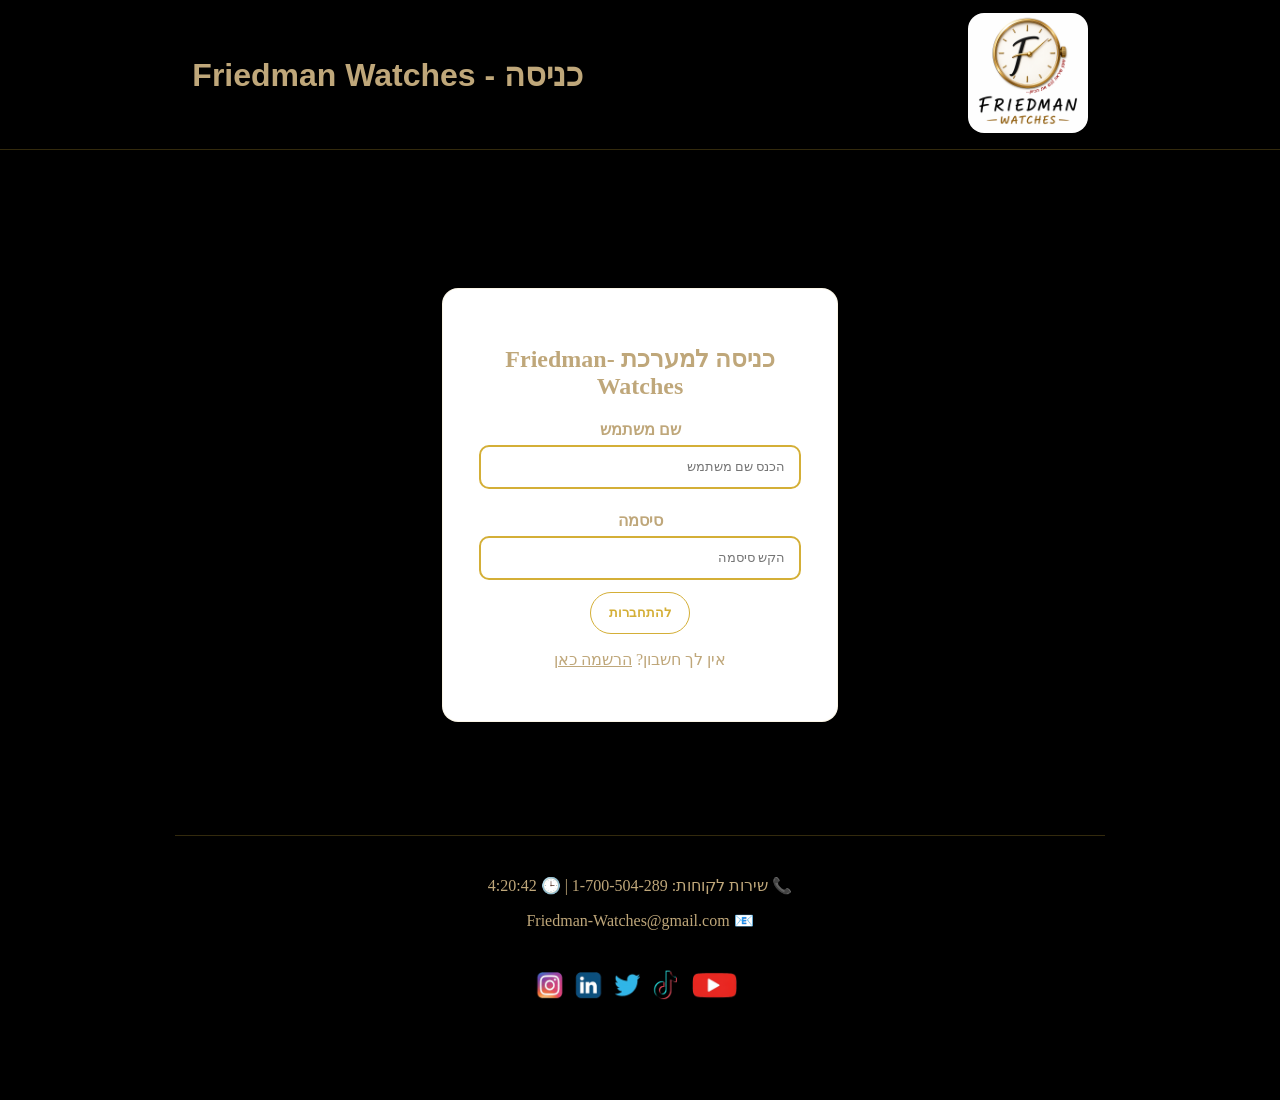
==== indexes/cart.html @ 8454060d "Initial commit: Friedman Watches site Co-Authored-By: Claude Opus 5.5 <noreply@anthropic.com>" ====
<!DOCTYPE html>
<html lang="he" dir="rtl">
<head>
    <meta charset="UTF-8">
    <meta name="viewport" content="width=device-width, initial-scale=1.0">
    <title>סל הקניות - Friedman Watches</title>
    <link rel="stylesheet" href="../styles/all.css">
    <link rel="stylesheet" href="../styles/cart.css">
</head>
<body>
    <header></header>

    <div class="cart-container">
        <h1>🛒 סל הקניות שלי</h1>

        <div class="cart-items" id="cartItems"></div>

        <div class="cart-summary" id="cartSummary" hidden>
            <div class="summary-row">
                <span>סה"כ פריטים:</span>
                <span id="totalItems">0</span>
            </div>
            <div class="summary-row">
                <span>מחיר לפני מע"מ:</span>
                <span id="totalPrice">₪0</span>
            </div>
            <div class="summary-row">
                <span>מע"מ (<span id="vatRate"></span>%):</span>
                <span id="vatAmount">₪0</span>
            </div>
            <div class="summary-row total">
                <span>סכום סופי:</span>
                <span id="finalPrice">₪0</span>
            </div>

            <div class="action-buttons">
                <button type="button" class="btn btn-primary" id="checkoutBtn">תשלום</button>
                <button type="button" class="btn btn-secondary" id="continueBtn">המשך קניות</button>
                <button type="button" class="btn btn-danger" id="clearCartBtn">איפוס סל</button>
            </div>
        </div>
    </div>

    <footer></footer>

    <script src="../scripts/data.js"></script>
    <script src="../scripts/ls.js"></script>
    <script src="../scripts/services.js"></script>
    <script src="../scripts/ui.js"></script>
    <script src="../scripts/header-footer.js"></script>
    <script src="../scripts/cart.js"></script>
</body>
</html>
---- styles/all.css ----
:root {
  --bg: black;
  --text: #facb75;
  --muted: #d2c29b;
  --gold: #d4af37;
  --pink: #bfa77a;
  --btnbg: #fff;
  --red: #e64c4c;
  --border: rgba(212, 175, 55, 0.24);
  --card: white;
  --btnbrd: #bfa77a;
  --numbers: #410e0e;
  --green: #3d8b40;
}

* {
  box-sizing: border-box;
}

body {
  margin: 25px;
  direction: rtl;
  min-height: 80vh;
  font-family: 'Segoe UI', Tahoma, Geneva, Verdana, sans-serif;
  color: var(--text);
  background: radial-gradient(circle at top, var(--bg), transparent 26%), var(--bg);
  padding: 150px;
  overflow-x: hidden;
}

.btn {
  display: inline-flex;
  align-items: center;
  justify-content: center;
  min-width: 140px;
  padding: 14px 24px;
  border-radius: 999px;
  text-decoration: none;
  font-weight: 700;
  letter-spacing: 0.06em;
  transition: transform 0.2s ease, box-shadow 0.2s ease;
  background: transparent;
  color: var(--gold);
  border: 1px solid var(--gold);
  box-shadow: inset 0 0 0 1px rgba(212, 175, 55, 0.25);
}

.btn:hover {
  transform: translateY(-2px);
  box-shadow: inset 0 0 0 1px rgba(212, 175, 55, 0.25), 0 4px 12px rgba(212, 175, 55, 0.3);
}

header {
  background: var(--bg);
  box-shadow: 0 4px 15px rgba(0, 0, 0, 0.15);
  padding: 20px 0;
  display: flex;
  flex-direction: column;
  flex-wrap: wrap;
  justify-content: center;
  align-items: center;
  text-align: center;
  position: fixed !important;
  top: 0 !important;
  left: 0 !important;
  right: 0 !important;
  z-index: 9999 !important;
  width: 100% !important;
  color: var(--pink);
  height: 150px;
  border-bottom: 1px solid var(--border);
}

header .logo {
  justify-content: center !important;
  align-items: center !important;
  text-align: center !important;
  margin: auto !important;
  height: 120px !important;
  width: 120px !important;
  border-radius: 16px !important;
  object-fit: cover !important;
  display: inline-block !important;
  transition: transform 0.3s ease;
  padding: auto !important;
}

header .logo:hover {
  transform: scale(1.1);
  transition: 0.3s ease-in-out transform;
  cursor: pointer;
  box-shadow: 0 4px 12px rgba(212, 175, 55, 0.3);
  border-radius: 5px;
  background-color: var(--bg);
  color: var(--gold);
  border: 1px solid var(--gold);
  box-shadow: inset 0 0 0 1px rgba(212, 175, 55, 0.25);
}

footer {
  text-align: center;
  align-items: center;
  justify-content: center;
  padding: 24px;
  font-size: 1rem;
  color: var(--pink);
  position: relative;
  bottom: 0 !important;
  margin-bottom: 0 !important;
  width: 100%;
  font-family: 'Baloo 2', cursive;
  background-color: var(--bg);
  border-top: 1px solid var(--border);
  box-shadow: 0 -4px 15px rgba(0, 0, 0, 0.15);
  height: 90px;
}

footer img {
  width: 230px;
  height: 60px;
  margin-top: 10px;
  margin-bottom: 3px;
  transition: transform 0.3s ease;
}

footer img:hover {
  transform: scale(1.1);
  transition: 0.3s ease-in-out transform;
  cursor: pointer;
}

[hidden] {
  display: none !important;
}

/* הודעה זמנית (נעלמת אוטומטית) */
.toast {
  position: fixed;
  bottom: 30px;
  left: 50%;
  transform: translateX(-50%);
  z-index: 10000;
  min-width: 260px;
  max-width: 90vw;
  padding: 14px 26px;
  border-radius: 999px;
  background: var(--bg);
  color: var(--gold);
  border: 1px solid var(--gold);
  box-shadow: 0 4px 18px rgba(212, 175, 55, 0.35);
  font-weight: 700;
  text-align: center;
  animation: toast-in 0.3s ease;
}

.toast-error {
  color: var(--red);
  border-color: var(--red);
  box-shadow: 0 4px 18px rgba(230, 76, 76, 0.35);
}

@keyframes toast-in {
  from {
    opacity: 0;
    transform: translate(-50%, 20px);
  }
}
---- styles/cart.css ----
.cart-container {
    max-width: 1200px;
    margin: 20px auto;
    padding: 20px;
    font-family: 'Fredoka', 'Trebuchet MS', sans-serif;
    color: #fff;
    direction: rtl;
}

.cart-container h1 {
    text-align: center;
    color: var(--gold, #d4af37);
    margin-bottom: 30px;
}

.cart-items {
    display: flex;
    flex-wrap: wrap;
    gap: 15px;
    justify-content: flex-start;
    margin-bottom: 30px;
}

.cart-item-card {
    width: 5cm;
    height: 8cm;
    flex-shrink: 0;
    box-sizing: border-box;
    
    display: flex;
    flex-direction: column;
    justify-content: space-between;
    
    background-color: #000;
    border: 1px solid #333;
    border-radius: 10px;
    padding: 10px;
    box-shadow: 0 2px 5px rgba(0,0,0,0.3);
    transition: transform 0.3s, box-shadow 0.3s;
    overflow: hidden;
}

.cart-item-card:hover {
    transform: translateY(-5px);
    box-shadow: 0 4px 10px rgba(0,0,0,0.5);
}

.cart-item-image {
    width: 100%;
    height: 4.2cm;
    object-fit: cover;
    border-radius: 6px;
    margin-bottom: 6px;
    display: block;
}

.cart-item-brand {
    font-size: 11px;
    font-weight: 700;
    color: var(--gold, #d4af37);
    margin: 2px 0;
    text-transform: uppercase;
}

.cart-item-model {
    font-size: 13px;
    font-weight: 600;
    color: #f8f9fa;
    margin: 2px 0;
    white-space: nowrap;
    overflow: hidden;
    text-overflow: ellipsis;
}

.cart-item-price {
    font-size: 15px;
    color: var(--red, #ff4d4d);
    font-weight: 700;
    margin: 4px 0;
}

.cart-item-btn {
    width: 100%;
    padding: 6px 10px;
    background-color: transparent;
    color: var(--gold, #d4af37);
    border: 1px solid var(--gold, #d4af37);
    border-radius: 5px;
    cursor: pointer;
    font-family: 'Fredoka', 'Trebuchet MS', sans-serif;
    font-size: 12px;
    font-weight: 600;
    transition: background-color 0.3s, color 0.3s;
}

.cart-item-btn:hover {
    background-color: var(--gold, #d4af37);
    color: #000;
}

.cart-empty {
    width: 100%;
    text-align: center;
    font-size: 18px;
    color: #aaa;
    padding: 40px 0;
}

.cart-summary {
    background-color: #111;
    border: 1px solid #333;
    border-radius: 10px;
    padding: 20px;
    max-width: 400px;
    margin: 0 auto;
}

.summary-row {
    display: flex;
    justify-content: space-between;
    margin-bottom: 10px;
    font-size: 16px;
}

.summary-row.total {
    border-top: 1px solid #333;
    padding-top: 10px;
    font-size: 18px;
    font-weight: bold;
    color: var(--gold, #d4af37);
}

.action-buttons {
    display: flex;
    flex-direction: column;
    gap: 10px;
    margin-top: 20px;
}

.btn {
    padding: 10px;
    border-radius: 5px;
    font-family: 'Fredoka', 'Trebuchet MS', sans-serif;
    font-size: 14px;
    font-weight: bold;
    cursor: pointer;
    border: none;
    transition: opacity 0.2s;
}

.btn:hover {
    opacity: 0.9;
}

.btn-primary {
    background-color: var(--gold, #d4af37);
    color: #000;
}

.btn-secondary {
    background-color: transparent;
    color: #fff;
    border: 1px solid #555;
}

.btn-danger {
    background-color: transparent;
    color: var(--red, #ff4d4d);
    border: 1px solid var(--red, #ff4d4d);
}
.item-total{
    color: var(--gold, #d4af37);
}
.cart-item-qty {
    display: flex;
    align-items: center;
    justify-content: space-between;
    margin: 4px 0;
}

.cart-qty-label {
    font-size: 11px;
    color: #aaa;
}

.cart-qty-btn {
    width: auto;
    padding: 2px 6px;
}

.cart-qty-value {
    font-size: 12px;
    margin: 0 4px;
    color: #fff;
}
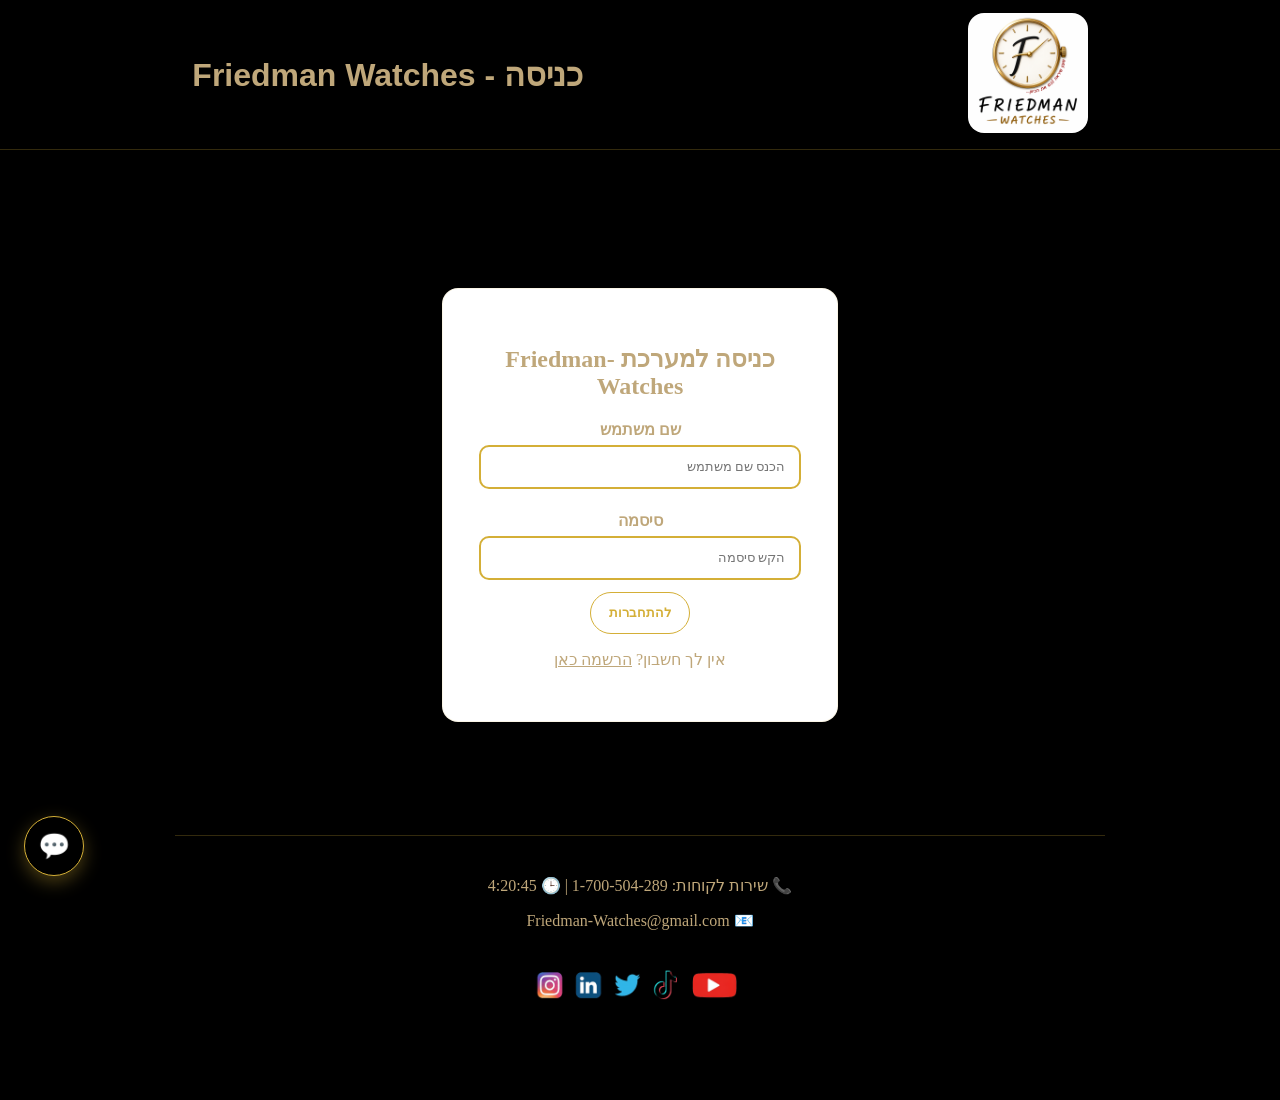
==== commit a7f443b3: "Add help chatbot, widen add-watch form, fix stale session permissions - Add rule-based help chatbot " ====
--- a/indexes/cart.html
+++ b/indexes/cart.html
@@ -45,6 +45,7 @@
 
     <script src="../scripts/data.js"></script>
     <script src="../scripts/ls.js"></script>
+    <script src="../scripts/chatbot.js"></script>
     <script src="../scripts/services.js"></script>
     <script src="../scripts/ui.js"></script>
     <script src="../scripts/header-footer.js"></script>
